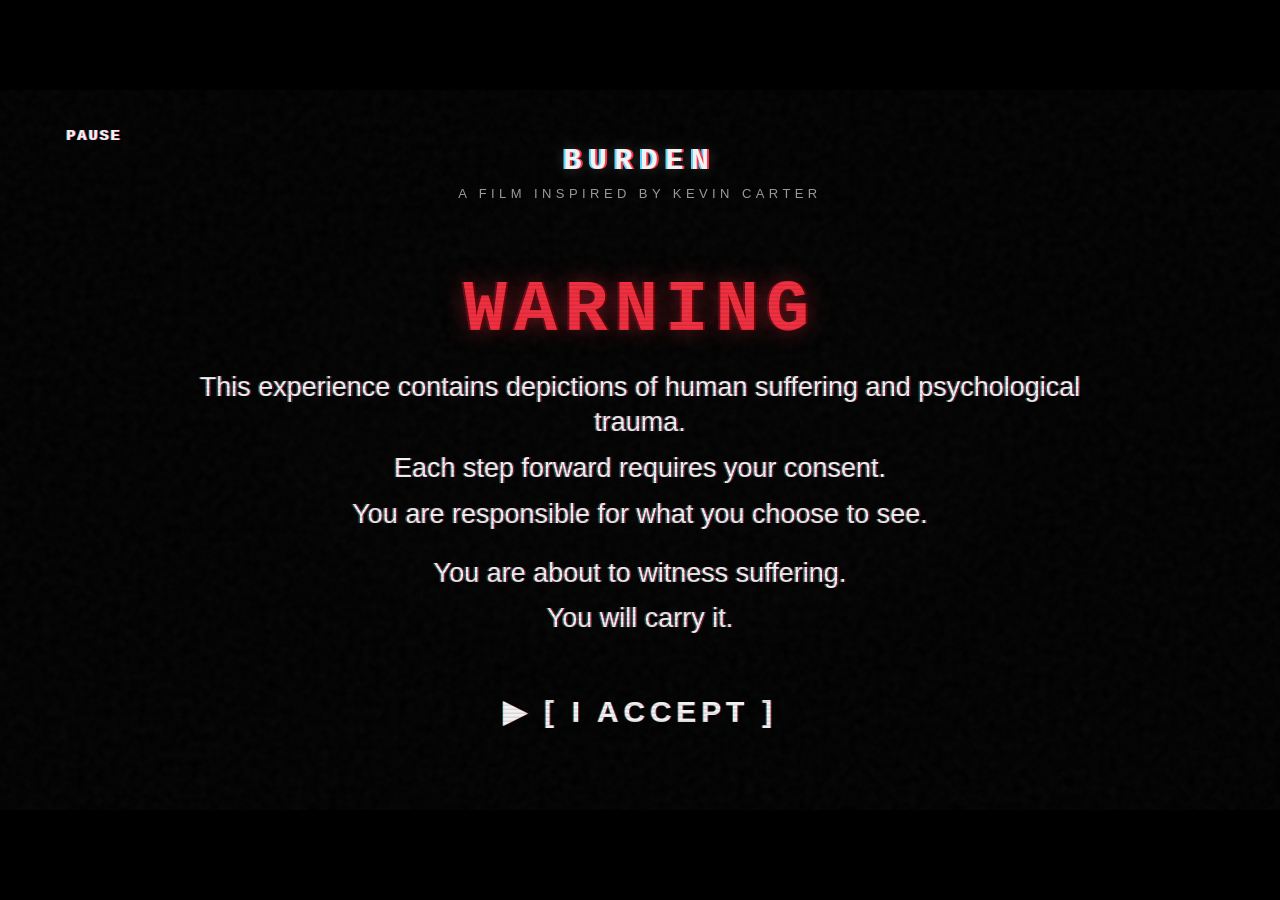
==== BURDEN — Interactive Experience.html @ f06aa7ca "Finale" ====
<!doctype html>
<html lang="en">
<head>
  <meta charset="utf-8">
  <meta name="viewport" content="width=device-width, initial-scale=1">
  <meta name="theme-color" content="#000000">
  <title>BURDEN — Interactive Experience</title>
  <style>
    :root {
      color-scheme: dark;
      --white: #f2f2f2;
      --muted: #9a9a9a;
      --red: #f12d3e;
      --screen-width: min(100vw, 177.7778vh);
    }

    * { box-sizing: border-box; }

    html, body {
      width: 100%;
      min-height: 100%;
      margin: 0;
      background: #000;
    }

    body {
      min-height: 100vh;
      min-height: 100dvh;
      display: grid;
      place-items: center;
      overflow: hidden;
      color: var(--white);
      font-family: Arial, Helvetica, sans-serif;
    }

    button { font: inherit; }

    #stage {
      position: relative;
      width: var(--screen-width);
      max-height: 100vh;
      max-height: 100dvh;
      aspect-ratio: 16 / 9;
      overflow: hidden;
      isolation: isolate;
      background:
        radial-gradient(ellipse at 50% 46%, #111 0%, #050505 58%, #000 100%);
      box-shadow: 0 0 70px #000;
    }

    #film {
      position: absolute;
      inset: 0;
      width: 100%;
      height: 100%;
      object-fit: contain;
      background: #000;
      opacity: 0;
      pointer-events: none;
    }

    #film.is-playing { opacity: 1; }

    #stage:has(#film.is-playing) .crt,
    #stage:has(#film.is-playing) .grain,
    #stage:has(#film.is-playing) .vhs,
    #stage:has(#film.is-playing) .brand { display: none; }

    .crt {
      position: absolute;
      z-index: 4;
      inset: 0;
      pointer-events: none;
      background:
        repeating-linear-gradient(
          to bottom,
          transparent 0,
          transparent 2px,
          rgba(0, 0, 0, .22) 3px,
          rgba(0, 0, 0, .22) 4px
        );
      opacity: .48;
    }

    .grain {
      position: absolute;
      z-index: 5;
      inset: -50%;
      pointer-events: none;
      opacity: .09;
      background-image: url("data:image/svg+xml,%3Csvg viewBox='0 0 180 180' xmlns='http://www.w3.org/2000/svg'%3E%3Cfilter id='n'%3E%3CfeTurbulence type='fractalNoise' baseFrequency='.92' numOctaves='3' stitchTiles='stitch'/%3E%3C/filter%3E%3Crect width='100%25' height='100%25' filter='url(%23n)' opacity='.5'/%3E%3C/svg%3E");
      animation: grain-shift .22s steps(2) infinite;
    }

    .vhs {
      position: absolute;
      z-index: 7;
      top: 5.2%;
      left: 5.2%;
      color: var(--white);
      font: 700 clamp(10px, 1.2vw, 16px)/1.2 "Courier New", monospace;
      letter-spacing: .12em;
      text-shadow: 1px 0 #f33, -1px 0 #58d8ff;
    }

    .brand {
      position: absolute;
      z-index: 6;
      top: 7.5%;
      left: 50%;
      width: 90%;
      transform: translateX(-50%);
      text-align: center;
    }

    .brand-name {
      color: var(--white);
      font: 900 clamp(18px, 2.4vw, 30px)/1.15 "Courier New", monospace;
      letter-spacing: .25em;
      text-shadow: 2px 0 #f34, -2px 0 #55d5ff, 0 0 14px rgba(255,255,255,.25);
    }

    .brand-tagline {
      margin-top: 7px;
      color: var(--muted);
      font-size: clamp(8px, 1.05vw, 13px);
      letter-spacing: .34em;
    }

    .screen {
      position: absolute;
      z-index: 3;
      inset: 0;
      display: none;
      align-items: center;
      justify-content: center;
      padding: 18% 7% 9%;
      text-align: center;
      background: rgba(0, 0, 0, .94);
    }

    .screen.active { display: flex; }
    .screen h1, .screen p { margin: 0; }

    .content {
      width: min(100%, 940px);
      display: flex;
      flex-direction: column;
      align-items: center;
      gap: clamp(12px, 2.1vh, 23px);
    }

    .line, .choices {
      opacity: 0;
      animation: fade-in .75s ease-out forwards;
      animation-delay: var(--delay, 0s);
    }

    .glow {
      color: var(--white);
      text-shadow: 1.5px 0 rgba(255, 55, 75, .48), -1.5px 0 rgba(65, 212, 255, .4);
    }

    .warning-title, .tw-line {
      color: var(--red);
      font-family: "Courier New", monospace;
      font-weight: 900;
      letter-spacing: .1em;
      text-shadow: 2px 0 #600, -2px 0 #620b16, 0 0 22px rgba(241, 45, 62, .5);
    }

    .screen .warning-title {
      margin-bottom: clamp(7px, 1.4vh, 16px);
      font-size: clamp(31px, 6vw, 72px);
      line-height: 1;
    }

    .body-copy {
      max-width: 900px;
      font-size: clamp(17px, 2.8vw, 36px);
      line-height: 1.3;
    }

    .opening-copy { gap: clamp(7px, 1.2vh, 13px); }
    .opening-copy .body-copy { font-size: clamp(15px, 2.3vw, 27px); }
    .opening-copy .consent-copy { margin-top: clamp(7px, 1.4vh, 16px); }

    .screen .continue-label {
      margin-top: -5px;
      font-size: clamp(17px, 2.8vw, 36px);
    }

    .tw-line {
      max-width: 100%;
      font-size: clamp(20px, 3.2vw, 40px);
      line-height: 1.25;
    }

    .choices {
      display: flex;
      align-items: center;
      justify-content: center;
      gap: clamp(26px, 5vw, 64px);
      margin-top: clamp(3px, 1vh, 12px);
      animation-delay: .95s;
    }

    .choice {
      min-width: 110px;
      padding: 9px 13px;
      border: 1px solid transparent;
      background: transparent;
      color: var(--white);
      cursor: pointer;
      font-size: clamp(19px, 2.2vw, 27px);
      letter-spacing: .08em;
      text-shadow: 1px 0 rgba(255, 55, 75, .5), -1px 0 rgba(65, 212, 255, .45);
      transition: color .15s ease, border-color .15s ease, text-shadow .15s ease;
    }

    .choice:hover, .choice:focus-visible {
      outline: none;
      border-color: rgba(241, 45, 62, .8);
      color: #fff;
      text-shadow: 0 0 12px var(--red), 1px 0 #f34, -1px 0 #55d5ff;
    }

    .accept {
      margin-top: clamp(20px, 4vh, 42px);
      padding: 10px 14px;
      border: 1px solid transparent;
      background: transparent;
      color: var(--white);
      cursor: pointer;
      font-size: clamp(18px, 2.4vw, 30px);
      font-weight: 700;
      letter-spacing: .16em;
      text-shadow: 1px 0 rgba(255, 55, 75, .5), -1px 0 rgba(65, 212, 255, .45);
      animation-delay: 1.45s;
    }

    .accept:hover, .accept:focus-visible {
      outline: 1px solid var(--red);
      text-shadow: 0 0 12px var(--red), 1px 0 #f34, -1px 0 #55d5ff;
    }

    .closing-copy { gap: clamp(14px, 2.6vh, 27px); }
    .closing-copy .body-copy { font-size: clamp(17px, 2.3vw, 29px); }
    .end-copy { gap: clamp(12px, 2.1vh, 23px); }

    .error-message {
      position: absolute;
      z-index: 10;
      inset: 0;
      display: none;
      align-items: center;
      justify-content: center;
      padding: 10%;
      background: #000;
      text-align: center;
      color: var(--white);
      line-height: 1.6;
    }

    .error-message.active { display: flex; }

    .error-message strong {
      display: block;
      margin-bottom: 12px;
      color: var(--red);
      font: 700 clamp(18px, 2.5vw, 30px) "Courier New", monospace;
      letter-spacing: .1em;
    }

    .error-message p { margin: 0; }

    .sr-only {
      position: absolute;
      width: 1px;
      height: 1px;
      padding: 0;
      margin: -1px;
      overflow: hidden;
      clip: rect(0, 0, 0, 0);
      white-space: nowrap;
      border: 0;
    }

    @keyframes fade-in {
      from { opacity: 0; transform: translateY(8px); }
      to { opacity: 1; transform: translateY(0); }
    }

    @keyframes grain-shift {
      0% { transform: translate(0, 0); }
      25% { transform: translate(1%, -1%); }
      50% { transform: translate(-1%, 1%); }
      75% { transform: translate(1%, 1%); }
      100% { transform: translate(-1%, -1%); }
    }

    @media (max-aspect-ratio: 4 / 3) {
      .screen { padding: 21% 6% 8%; }
      .brand { top: 6%; }
      .body-copy { font-size: clamp(17px, 4vw, 31px); }
    }

    @media (prefers-reduced-motion: reduce) {
      *, *::before, *::after {
        animation-duration: .01ms !important;
        animation-iteration-count: 1 !important;
        scroll-behavior: auto !important;
      }
    }
  </style>
</head>
<body>
  <main id="stage" aria-label="BURDEN interactive film">
    <video id="film" playsinline preload="metadata" disablepictureinpicture controlslist="nodownload noplaybackrate nofullscreen">
      <source src="Burden(2026).mp4" type="video/mp4">
    </video>
    <div class="vhs" id="vhs-label" aria-hidden="true">PAUSE</div>
    <header class="brand" aria-label="BURDEN, a film inspired by Kevin Carter">
      <div class="brand-name">BURDEN</div>
      <div class="brand-tagline">A FILM INSPIRED BY KEVIN CARTER</div>
    </header>

    <section class="screen active" id="opening" aria-labelledby="warning-title">
      <div class="content opening-copy">
        <h1 class="warning-title line" id="warning-title" style="--delay:0s">WARNING</h1>
        <p class="body-copy glow line" style="--delay:.15s">This experience contains depictions of human suffering and psychological trauma.</p>
        <p class="body-copy glow line" style="--delay:.3s">Each step forward requires your consent.</p>
        <p class="body-copy glow line" style="--delay:.45s">You are responsible for what you choose to see.</p>
        <p class="body-copy glow line consent-copy" style="--delay:.65s">You are about to witness suffering.</p>
        <p class="body-copy glow line" style="--delay:.8s">You will carry it.</p>
        <button class="accept line" id="accept" type="button" style="--delay:1.1s">▶ [ I ACCEPT ]</button>
      </div>
    </section>

    <section class="screen" id="prompt-photo" aria-labelledby="photo-copy" aria-hidden="true">
      <div class="content">
        <p class="body-copy glow line" id="photo-copy" style="--delay:0s">You are about to witness the exploitation of a suffering child.</p>
        <p class="continue-label glow line" style="--delay:.2s">Continue?</p>
        <div class="choices line" role="group" aria-label="Continue or stop">
          <button class="choice" type="button" data-choice="yes" aria-keyshortcuts="Y">▶ YES</button>
          <button class="choice" type="button" data-choice="no" aria-keyshortcuts="N">▶ NO</button>
        </div>
      </div>
    </section>

    <section class="screen" id="prompt-burden" aria-labelledby="burden-copy" aria-hidden="true">
      <div class="content">
        <p class="body-copy glow line" id="burden-copy" style="--delay:0s">You are about to witness the burden.</p>
        <p class="continue-label glow line" style="--delay:.2s">Continue?</p>
        <div class="choices line" role="group" aria-label="Continue or stop">
          <button class="choice" type="button" data-choice="yes" aria-keyshortcuts="Y">▶ YES</button>
          <button class="choice" type="button" data-choice="no" aria-keyshortcuts="N">▶ NO</button>
        </div>
      </div>
    </section>

    <section class="screen" id="prompt-tw" aria-labelledby="tw-copy" aria-hidden="true">
      <div class="content">
        <p class="tw-line line" id="tw-copy" style="--delay:0s">TW: Contains death by suicide.</p>
        <p class="continue-label glow line" style="--delay:.2s">Continue?</p>
        <div class="choices line" role="group" aria-label="Continue or stop">
          <button class="choice" type="button" data-choice="yes" aria-keyshortcuts="Y">▶ YES</button>
          <button class="choice" type="button" data-choice="no" aria-keyshortcuts="N">▶ NO</button>
        </div>
      </div>
    </section>

    <section class="screen" id="ending" aria-labelledby="ending-copy" aria-hidden="true">
      <div class="content end-copy">
        <p class="body-copy glow line" id="ending-copy" style="--delay:0s">Would you like to begin the cycle again?</p>
        <p class="continue-label glow line" style="--delay:.2s">Continue?</p>
        <div class="choices line" role="group" aria-label="Begin the cycle again or end">
          <button class="choice" type="button" data-choice="yes" aria-keyshortcuts="Y">▶ YES</button>
          <button class="choice" type="button" data-choice="no" aria-keyshortcuts="N">▶ NO</button>
        </div>
      </div>
    </section>

    <section class="screen" id="closing" aria-labelledby="closing-copy" aria-hidden="true">
      <div class="content closing-copy">
        <p class="body-copy glow line" id="closing-copy" style="--delay:0s">BURDEN is about the cycle of exploitation and the burden of witnessing suffering.</p>
        <p class="body-copy glow line" style="--delay:.3s">By choosing not to continue, you stepped out of that cycle.</p>
      </div>
    </section>

    <section class="screen" id="cycle-ended" aria-labelledby="cycle-copy" aria-hidden="true">
      <div class="content">
        <p class="body-copy glow line" id="cycle-copy" style="--delay:0s">The cycle continues without you.</p>
      </div>
    </section>

    <section class="error-message" id="media-error" role="alert">
      <div>
        <strong>FILM UNAVAILABLE</strong>
        <p id="media-error-text">The film could not be loaded. Check that Burden(2026).mp4 is next to this HTML file, then reload the page.</p>
      </div>
    </section>
    <div class="crt" aria-hidden="true"></div>
    <div class="grain" aria-hidden="true"></div>
    <p class="sr-only" id="status" aria-live="polite">Opening warning. Choose I accept to begin.</p>
  </main>

  <script>
    (() => {
      const film = document.getElementById("film");
      const vhs = document.getElementById("vhs-label");
      const status = document.getElementById("status");
      const mediaError = document.getElementById("media-error");
      const mediaErrorText = document.getElementById("media-error-text");
      const screens = [...document.querySelectorAll(".screen")];
      const cuts = [
        { time: 54.5, screen: "prompt-photo", name: "before the photograph" },
        { time: 101, screen: "prompt-burden", name: "before the burden" },
        { time: 150.7, screen: "prompt-tw", name: "before the final sequence" }
      ];
      let state = "opening";
      let cutIndex = 0;
      let resetTimer = 0;
      let cutWatcher = 0;
      let gatePending = false;

      function showScreen(id, label, tapeState) {
        screens.forEach((screen) => {
          const active = screen.id === id;
          screen.classList.toggle("active", active);
          screen.setAttribute("aria-hidden", String(!active));
          if (active) {
            screen.classList.remove("active");
            void screen.offsetWidth;
            screen.classList.add("active");
          }
        });
        vhs.textContent = tapeState;
        status.textContent = label;
      }

      function showError(message) {
        window.clearTimeout(resetTimer);
        window.clearInterval(cutWatcher);
        film.pause();
        film.classList.remove("is-playing");
        mediaErrorText.textContent = message;
        mediaError.classList.add("active");
        state = "error";
        vhs.textContent = "STOP";
        status.textContent = "Film unavailable. " + message;
      }

      function waitFor(target) {
        return new Promise((resolve, reject) => {
          const onReady = () => {
            cleanup();
            resolve();
          };
          const onError = () => {
            cleanup();
            reject(new Error("The film could not be loaded. Check that Burden(2026).mp4 is next to this HTML file, then reload the page."));
          };
          const cleanup = () => {
            film.removeEventListener(target, onReady);
            film.removeEventListener("error", onError);
          };
          film.addEventListener(target, onReady, { once: true });
          film.addEventListener("error", onError, { once: true });
        });
      }

      function seekTo(time) {
        return new Promise((resolve, reject) => {
          const cleanup = () => {
            film.removeEventListener("seeked", onSeeked);
            film.removeEventListener("error", onError);
          };
          const onSeeked = () => {
            cleanup();
            resolve();
          };
          const onError = () => {
            cleanup();
            reject(new Error("The film could not seek to the required timecode."));
          };
          film.addEventListener("seeked", onSeeked, { once: true });
          film.addEventListener("error", onError, { once: true });
          try {
            film.currentTime = time;
            if (!film.seeking) {
              cleanup();
              resolve();
            }
          } catch (error) {
            cleanup();
            reject(error);
          }
        });
      }

      async function playFrom(time) {
        window.clearTimeout(resetTimer);
        window.clearInterval(cutWatcher);
        gatePending = false;
        mediaError.classList.remove("active");
        screens.forEach((screen) => {
          screen.classList.remove("active");
          screen.setAttribute("aria-hidden", "true");
        });
        state = "playing";
        film.classList.add("is-playing");
        vhs.textContent = "PLAY";
        status.textContent = "Film playing.";

        try {
          if (film.readyState < 1) await waitFor("loadedmetadata");
          if (Math.abs(film.currentTime - time) > .04) await seekTo(time);
          await film.play();
          cutWatcher = window.setInterval(() => {
            if (state === "playing" && cutIndex < cuts.length && film.currentTime >= cuts[cutIndex].time) {
              reachCut(cutIndex);
            }
          }, 20);
        } catch (error) {
          showError(error.message || "Playback failed. Reload the page and try again.");
        }
      }

      function reachCut(index) {
        if (state !== "playing" || gatePending || index !== cutIndex) return;
        gatePending = true;
        window.clearInterval(cutWatcher);
        const cut = cuts[index];
        film.pause();
        const revealPrompt = () => {
          if (state !== "playing") return;
          gatePending = false;
          cutIndex += 1;
          film.classList.remove("is-playing");
          state = cut.screen;
          showScreen(cut.screen, "Paused " + cut.name + ". Choose yes or no.", "PAUSE");
          document.querySelector("#" + cut.screen + " [data-choice='yes']").focus();
        };
        if (Math.abs(film.currentTime - cut.time) > .02) {
          seekTo(cut.time).then(revealPrompt).catch((error) => showError(error.message));
        } else {
          revealPrompt();
        }
      }

      function noToFilm() {
        window.clearInterval(cutWatcher);
        film.pause();
        film.classList.remove("is-playing");
        film.currentTime = 0;
        state = "closing";
        showScreen("closing", "Closing statement. The experience will reset shortly.", "STOP");
        resetTimer = window.setTimeout(resetToOpening, 8000);
      }

      function resetToOpening() {
        window.clearTimeout(resetTimer);
        window.clearInterval(cutWatcher);
        film.pause();
        film.classList.remove("is-playing");
        if (film.readyState >= 1) film.currentTime = 0;
        cutIndex = 0;
        state = "opening";
        showScreen("opening", "Opening warning. Choose I accept to begin.", "PAUSE");
        document.getElementById("accept").focus();
      }

      document.getElementById("accept").addEventListener("click", () => {
        cutIndex = 0;
        playFrom(0);
      });

      document.querySelectorAll("[data-choice]").forEach((button) => {
        button.addEventListener("click", () => {
          const choice = button.dataset.choice;
          if (state === "ending") {
            if (choice === "yes") {
              resetToOpening();
            } else {
              state = "cycle-ended";
              showScreen("cycle-ended", "The cycle continues without you.", "STOP");
              resetTimer = window.setTimeout(resetToOpening, 5000);
            }
            return;
          }
          if (!cuts.some((cut) => cut.screen === state)) return;
          if (choice === "no") {
            noToFilm();
          } else {
            const previousCut = cuts[cutIndex - 1];
            playFrom(previousCut.time);
          }
        });
      });

      film.addEventListener("timeupdate", () => {
        if (state === "playing" && cutIndex < cuts.length && film.currentTime >= cuts[cutIndex].time) {
          reachCut(cutIndex);
        }
      });

      film.addEventListener("ended", () => {
        if (state !== "playing") return;
        window.clearInterval(cutWatcher);
        film.classList.remove("is-playing");
        state = "ending";
        showScreen("ending", "Film complete. Choose whether to begin the cycle again.", "STOP");
        document.querySelector("#ending [data-choice='yes']").focus();
      });

      film.addEventListener("error", () => {
        if (state !== "error") showError("The film could not be loaded. Check that Burden(2026).mp4 is next to this HTML file, then reload the page.");
      });

      document.addEventListener("keydown", (event) => {
        if (event.altKey || event.ctrlKey || event.metaKey) return;
        const key = event.key.toLowerCase();
        if ((key === "y" || key === "n") && ["prompt-photo", "prompt-burden", "prompt-tw", "ending"].includes(state)) {
          event.preventDefault();
          const choice = key === "y" ? "yes" : "no";
          document.querySelector("#" + state + " [data-choice='" + choice + "']").click();
          return;
        }
        if (state === "playing" && [" ", "enter", "arrowleft", "arrowright", "home", "end"].includes(key)) {
          event.preventDefault();
        }
      });

      document.addEventListener("contextmenu", (event) => {
        if (event.target === film || state === "playing") event.preventDefault();
      });
    })();
  </script>
</body>
</html>
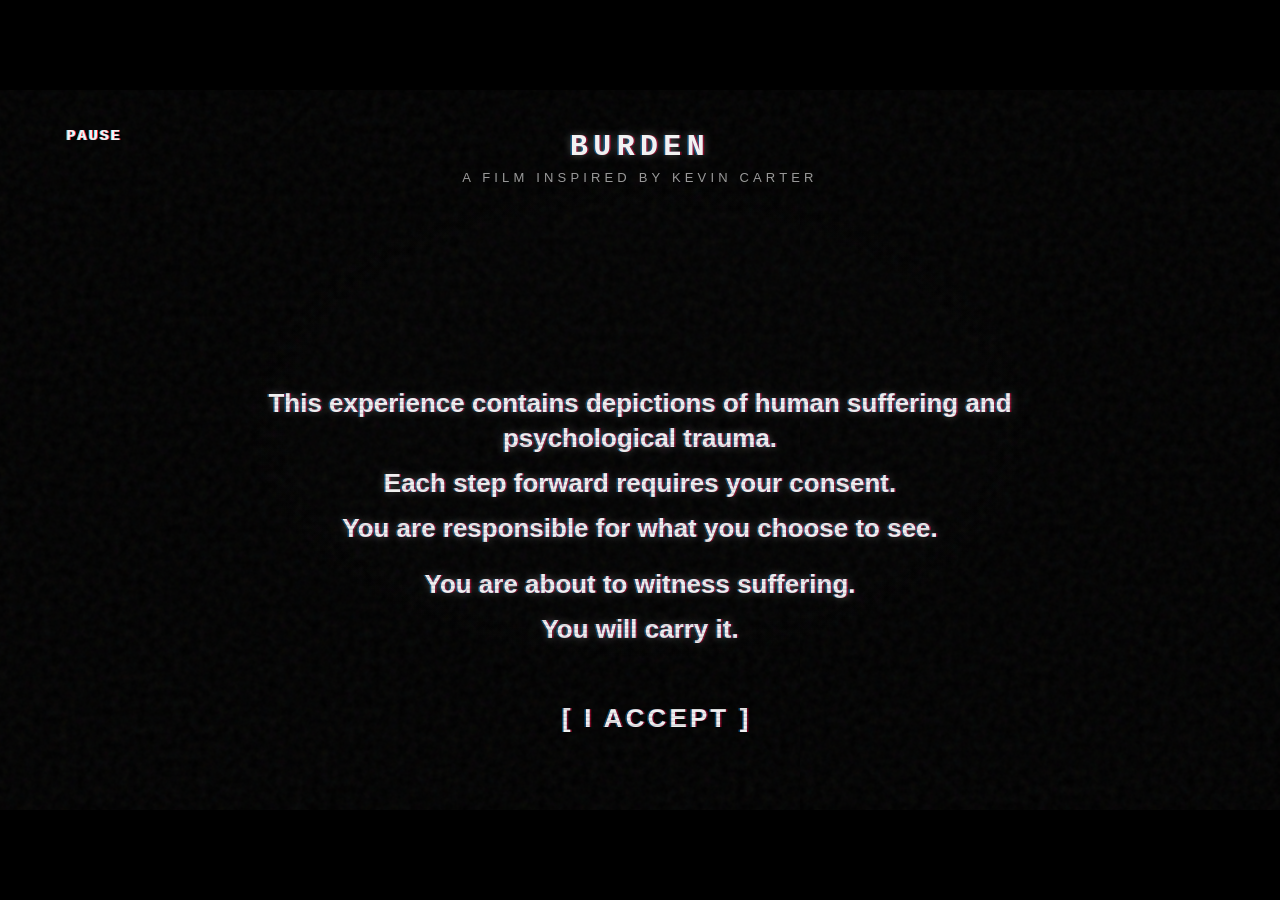
==== commit 591fcd72: "Finale" ====
--- a/BURDEN — Interactive Experience.html
+++ b/BURDEN — Interactive Experience.html
@@ -312,6 +312,114 @@
         scroll-behavior: auto !important;
       }
     }
+
+    /* Interface alignment with the BURDEN screen designs */
+    .brand { top: 5.55%; }
+    .brand-name {
+      font-family: "Courier New", monospace;
+      font-size: clamp(22px, 2.34vw, 30px);
+      letter-spacing: .18em;
+      text-shadow: 1.5px 0 rgba(255,0,60,.45),
+                   -1.5px 0 rgba(0,150,255,.45),
+                   0 0 9px rgba(255,255,255,.35);
+    }
+    .brand-tagline {
+      margin-top: 6px;
+      font-size: clamp(8px, 1.02vw, 13px);
+      letter-spacing: .32em;
+    }
+    .glow,
+    .body-copy.glow,
+    .continue-label.glow {
+      text-shadow: 1.5px 0 rgba(255,0,60,.45),
+                   -1.5px 0 rgba(0,150,255,.45),
+                   0 0 9px rgba(255,255,255,.35);
+    }
+    .warning-title,
+    .tw-line {
+      color: #ff2b2b;
+      font-family: "Courier New", monospace;
+      text-shadow: 2px 0 rgba(255,0,0,.55),
+                   -1px 0 rgba(255,120,120,.3),
+                   0 0 14px rgba(255,30,30,.75),
+                   0 0 28px rgba(255,0,0,.35);
+      animation: jit 3.5s infinite;
+    }
+    .screen .warning-title {
+      margin-bottom: 18px;
+      font-size: clamp(54px, 6.87vw, 88px);
+      line-height: 1;
+      letter-spacing: .04em;
+    }
+    .body-copy {
+      font-weight: 700;
+      font-size: clamp(18px, 2.03vw, 26px);
+      line-height: 1.35;
+    }
+    .opening-copy { gap: clamp(8px, 1.1vh, 14px); }
+    .opening-copy .body-copy { font-size: clamp(17px, 2.03vw, 26px); }
+    .opening-copy .consent-copy { margin-top: clamp(8px, 1.2vh, 14px); }
+    .continue-label,
+    .choice,
+    .accept {
+      font-family: Arial, Helvetica, sans-serif;
+      font-weight: 700;
+      letter-spacing: .12em;
+    }
+    .choice,
+    .accept {
+      min-height: 52px;
+      min-width: 116px;
+      padding: 10px 18px;
+      border: 0;
+      background: transparent;
+      color: #f2f2f2;
+      font-size: clamp(19px, 2.03vw, 26px);
+      text-shadow: 1.5px 0 rgba(255,0,60,.45),
+                   -1.5px 0 rgba(0,150,255,.45);
+    }
+    .choice::before,
+    .accept::before {
+      content: "\25B6  ";
+      opacity: 0;
+    }
+    .choice:hover::before,
+    .choice:focus-visible::before,
+    .accept:hover::before,
+    .accept:focus-visible::before {
+      opacity: 1;
+    }
+    .choice:hover,
+    .choice:focus-visible,
+    .accept:hover,
+    .accept:focus-visible {
+      outline: none;
+      background: #f2f2f2;
+      color: #000;
+      text-shadow: none;
+    }
+    .choices { gap: clamp(24px, 4vw, 52px); }
+    .crt {
+      opacity: .38;
+      background:
+        repeating-linear-gradient(
+          to bottom,
+          transparent 0,
+          transparent 2px,
+          rgba(0,0,0,.32) 3px,
+          rgba(0,0,0,.32) 4px
+        );
+    }
+    .grain { opacity: .12; }
+    @keyframes jit {
+      0%,96%,100% { transform: translate(0,0); }
+      97% { transform: translate(-3px,0); }
+      98% { transform: translate(2px,1px); }
+      99% { transform: translate(-1px,0); }
+    }
+    @media (prefers-reduced-motion: reduce) {
+      .warning-title, .tw-line { animation: none; }
+    }
   </style>
 </head>
 <body>
@@ -333,7 +441,7 @@
         <p class="body-copy glow line" style="--delay:.45s">You are responsible for what you choose to see.</p>
         <p class="body-copy glow line consent-copy" style="--delay:.65s">You are about to witness suffering.</p>
         <p class="body-copy glow line" style="--delay:.8s">You will carry it.</p>
-        <button class="accept line" id="accept" type="button" style="--delay:1.1s">▶ [ I ACCEPT ]</button>
+        <button class="accept line" id="accept" type="button" style="--delay:1.1s">[ I ACCEPT ]</button>
       </div>
     </section>
 
@@ -342,8 +450,8 @@
         <p class="body-copy glow line" id="photo-copy" style="--delay:0s">You are about to witness the exploitation of a suffering child.</p>
         <p class="continue-label glow line" style="--delay:.2s">Continue?</p>
         <div class="choices line" role="group" aria-label="Continue or stop">
-          <button class="choice" type="button" data-choice="yes" aria-keyshortcuts="Y">▶ YES</button>
-          <button class="choice" type="button" data-choice="no" aria-keyshortcuts="N">▶ NO</button>
+          <button class="choice" type="button" data-choice="yes" aria-keyshortcuts="Y">YES</button>
+          <button class="choice" type="button" data-choice="no" aria-keyshortcuts="N">NO</button>
         </div>
       </div>
     </section>
@@ -353,8 +461,8 @@
         <p class="body-copy glow line" id="burden-copy" style="--delay:0s">You are about to witness the burden.</p>
         <p class="continue-label glow line" style="--delay:.2s">Continue?</p>
         <div class="choices line" role="group" aria-label="Continue or stop">
-          <button class="choice" type="button" data-choice="yes" aria-keyshortcuts="Y">▶ YES</button>
-          <button class="choice" type="button" data-choice="no" aria-keyshortcuts="N">▶ NO</button>
+          <button class="choice" type="button" data-choice="yes" aria-keyshortcuts="Y">YES</button>
+          <button class="choice" type="button" data-choice="no" aria-keyshortcuts="N">NO</button>
         </div>
       </div>
     </section>
@@ -364,8 +472,8 @@
         <p class="tw-line line" id="tw-copy" style="--delay:0s">TW: Contains death by suicide.</p>
         <p class="continue-label glow line" style="--delay:.2s">Continue?</p>
         <div class="choices line" role="group" aria-label="Continue or stop">
-          <button class="choice" type="button" data-choice="yes" aria-keyshortcuts="Y">▶ YES</button>
-          <button class="choice" type="button" data-choice="no" aria-keyshortcuts="N">▶ NO</button>
+          <button class="choice" type="button" data-choice="yes" aria-keyshortcuts="Y">YES</button>
+          <button class="choice" type="button" data-choice="no" aria-keyshortcuts="N">NO</button>
         </div>
       </div>
     </section>
@@ -375,8 +483,8 @@
         <p class="body-copy glow line" id="ending-copy" style="--delay:0s">Would you like to begin the cycle again?</p>
         <p class="continue-label glow line" style="--delay:.2s">Continue?</p>
         <div class="choices line" role="group" aria-label="Begin the cycle again or end">
-          <button class="choice" type="button" data-choice="yes" aria-keyshortcuts="Y">▶ YES</button>
-          <button class="choice" type="button" data-choice="no" aria-keyshortcuts="N">▶ NO</button>
+          <button class="choice" type="button" data-choice="yes" aria-keyshortcuts="Y">YES</button>
+          <button class="choice" type="button" data-choice="no" aria-keyshortcuts="N">NO</button>
         </div>
       </div>
     </section>
